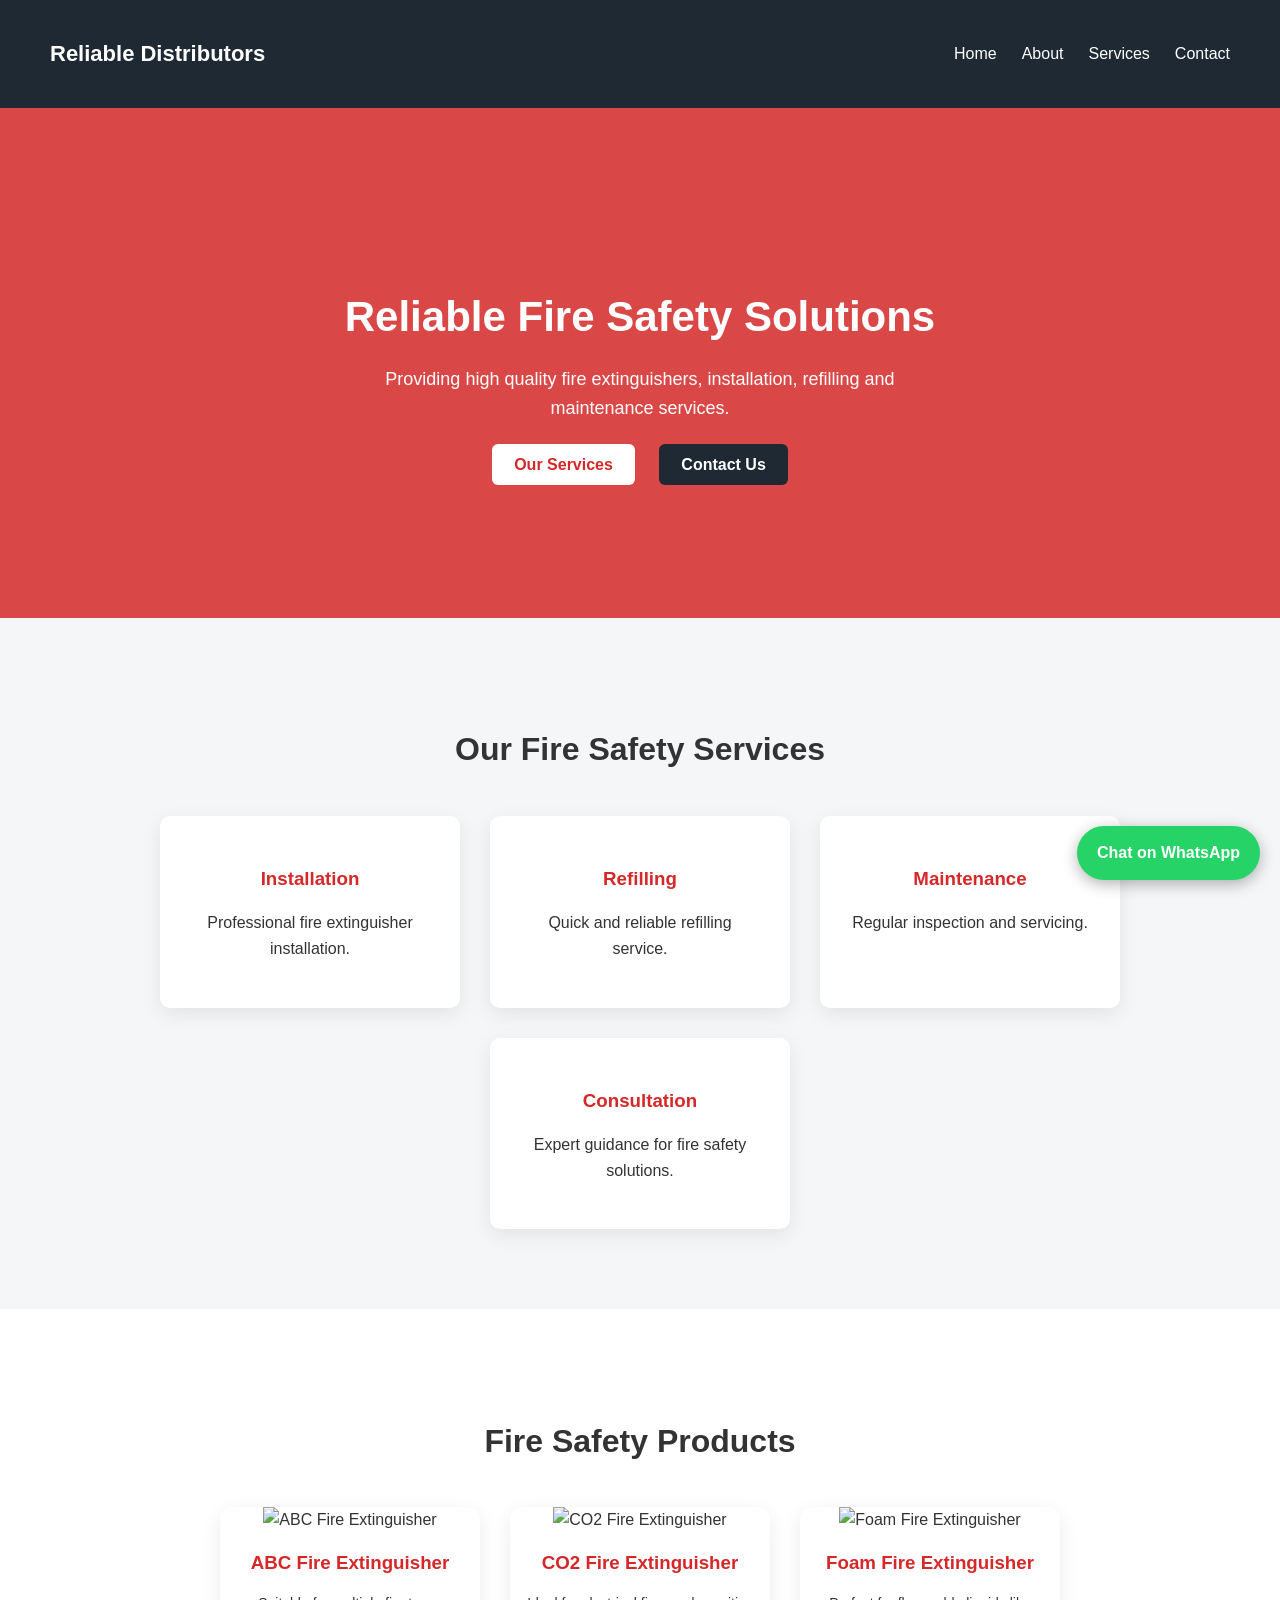
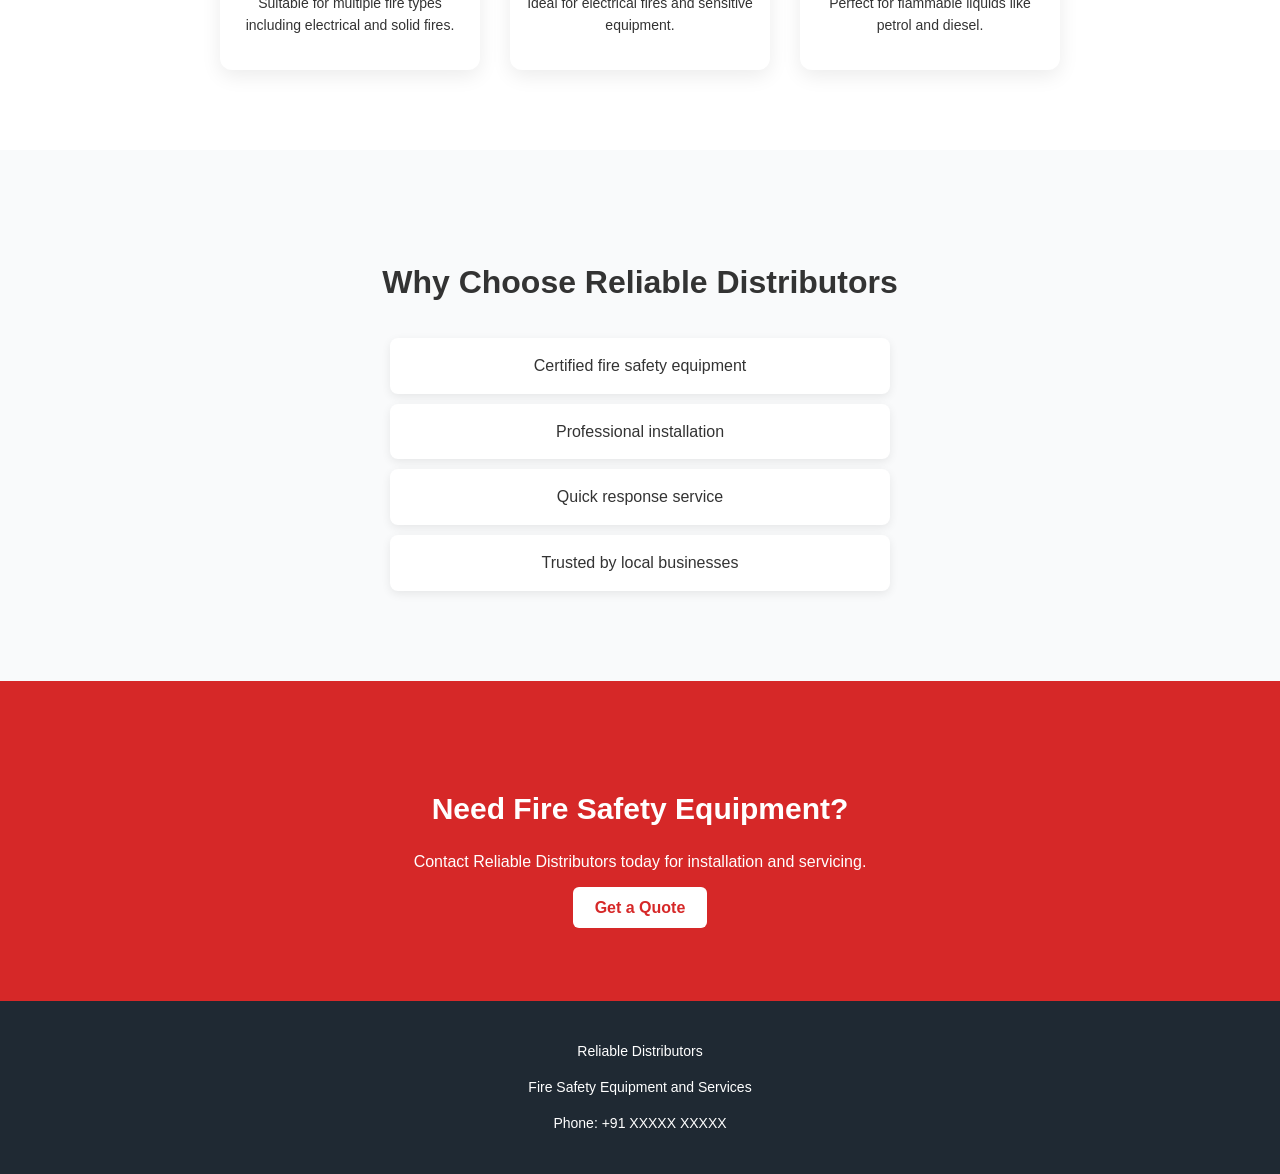
==== index.html @ 85c2b316 "Add files via upload" ====
<!DOCTYPE html>
<html lang="en">

<head>
    
<meta charset="UTF-8">
<meta name="viewport" content="width=device-width, initial-scale=1.0">
<title>Reliable Distributors</title>
<link rel="stylesheet" href="style.css">
</head>

<body>

<header>
<nav class="navbar">

<h2 class="logo">Reliable Distributors</h2>

<ul class="nav-links">
<li><a href="index.html">Home</a></li>
<li><a href="about.html">About</a></li>
<li><a href="services.html">Services</a></li>
<li><a href="contact.html">Contact</a></li>
</ul>

</nav>
</header>


<section class="hero">

<h1>Reliable Fire Safety Solutions</h1>

<p>
Providing high quality fire extinguishers, installation,
refilling and maintenance services.
</p>

<a href="services.html" class="btn">Our Services</a>
<a href="contact.html" class="btn2">Contact Us</a>

</section>


<section class="home-services">

<h2>Our Fire Safety Services</h2>

<div class="service-grid">

<div class="service-box">
<h3>Installation</h3>
<p>Professional fire extinguisher installation.</p>
</div>

<div class="service-box">
<h3>Refilling</h3>
<p>Quick and reliable refilling service.</p>
</div>

<div class="service-box">
<h3>Maintenance</h3>
<p>Regular inspection and servicing.</p>
</div>

<div class="service-box">
<h3>Consultation</h3>
<p>Expert guidance for fire safety solutions.</p>
</div>

</div>

</section>


<section class="featured-products">

<h2>Fire Safety Products</h2>

<div class="product-grid">

<div class="product-card">

<img src="images/abc.jpg" alt="ABC Fire Extinguisher">

<h3>ABC Fire Extinguisher</h3>

<p>Suitable for multiple fire types including electrical and solid fires.</p>

</div>


<div class="product-card">

<img src="images/co2.jpg" alt="CO2 Fire Extinguisher">

<h3>CO2 Fire Extinguisher</h3>

<p>Ideal for electrical fires and sensitive equipment.</p>

</div>


<div class="product-card">

<img src="images/foam.jpg" alt="Foam Fire Extinguisher">

<h3>Foam Fire Extinguisher</h3>

<p>Perfect for flammable liquids like petrol and diesel.</p>

</div>

</div>

</section>


<section class="why-us">

<h2>Why Choose Reliable Distributors</h2>

<ul>
<li>Certified fire safety equipment</li>
<li>Professional installation</li>
<li>Quick response service</li>
<li>Trusted by local businesses</li>
</ul>

</section>


<section class="cta">

<h2>Need Fire Safety Equipment?</h2>

<p>Contact Reliable Distributors today for installation and servicing.</p>

<a href="contact.html" class="btn">Get a Quote</a>

</section>


<footer>

<p>Reliable Distributors</p>
<p>Fire Safety Equipment and Services</p>
<p>Phone: +91 XXXXX XXXXX</p>

</footer>


<a href="https://wa.me/919415255752" class="whatsapp-btn">
Chat on WhatsApp
</a>

</body>
</html>
---- style.css ----
/* GENERAL */

body{
font-family: 'Segoe UI', Arial, sans-serif;
margin:0;
background:#f4f6f8;
color:#333;
line-height:1.6;
}

/* NAVBAR */

.navbar{
display:flex;
justify-content:space-between;
align-items:center;
padding:18px 50px;
background:#1f2933;
color:white;
}

.logo{
font-size:22px;
font-weight:bold;
}

.nav-links{
list-style:none;
display:flex;
gap:25px;
}

.nav-links a{
color:white;
text-decoration:none;
font-size:16px;
transition:0.3s;
}

.nav-links a:hover{
color:#ffb703;
}


/* HERO SECTION */

.hero{
text-align:center;
padding:140px 20px;
background:linear-gradient(rgba(214,40,40,0.85),rgba(214,40,40,0.85)),
url("images/fire-safety-banner.jpg");
background-size:cover;
background-position:center;
color:white;
}

.hero h1{
font-size:42px;
margin-bottom:15px;
}

.hero p{
font-size:18px;
max-width:600px;
margin:auto;
margin-bottom:30px;
}

/* BUTTONS */

.btn{
background:white;
color:#d62828;
padding:12px 22px;
text-decoration:none;
border-radius:6px;
margin:10px;
font-weight:600;
transition:0.3s;
}

.btn:hover{
background:#ffb703;
color:black;
}

.btn2{
background:#1f2933;
color:white;
padding:12px 22px;
text-decoration:none;
border-radius:6px;
margin:10px;
font-weight:600;
transition:0.3s;
}

.btn2:hover{
background:black;
}


/* SERVICES */

.home-services{
padding:80px 20px;
text-align:center;
}

.home-services h2{
font-size:32px;
margin-bottom:40px;
}

.service-grid{
display:flex;
justify-content:center;
flex-wrap:wrap;
gap:30px;
}

.service-box{
background:white;
padding:30px;
width:240px;
border-radius:10px;
box-shadow:0 6px 20px rgba(0,0,0,0.08);
transition:0.3s;
}

.service-box:hover{
transform:translateY(-8px);
box-shadow:0 10px 25px rgba(0,0,0,0.15);
}

.service-box h3{
color:#d62828;
margin-bottom:10px;
}


/* PRODUCTS */

.featured-products{
padding:80px 20px;
background:#ffffff;
text-align:center;
}

.featured-products h2{
font-size:32px;
margin-bottom:40px;
}

.product-grid{
display:flex;
justify-content:center;
flex-wrap:wrap;
gap:30px;
}

.product-card{
background:white;
width:260px;
border-radius:12px;
overflow:hidden;
box-shadow:0 6px 20px rgba(0,0,0,0.08);
transition:0.3s;
}

.product-card img{
width:100%;
height:200px;
object-fit:cover;
}

.product-card h3{
margin:15px 0 10px;
color:#d62828;
}

.product-card p{
padding:0 15px 20px;
font-size:14px;
}

.product-card:hover{
transform:translateY(-10px);
box-shadow:0 12px 30px rgba(0,0,0,0.18);
}


/* WHY US */

.why-us{
padding:80px 20px;
text-align:center;
background:#f9fafb;
}

.why-us h2{
font-size:32px;
margin-bottom:30px;
}

.why-us ul{
list-style:none;
padding:0;
max-width:500px;
margin:auto;
}

.why-us li{
background:white;
margin:10px 0;
padding:15px;
border-radius:8px;
box-shadow:0 3px 10px rgba(0,0,0,0.08);
}


/* CALL TO ACTION */

.cta{
background:#d62828;
color:white;
text-align:center;
padding:80px 20px;
}

.cta h2{
font-size:30px;
margin-bottom:10px;
}

.cta p{
margin-bottom:20px;
}


/* FOOTER */

footer{
background:#1f2933;
color:white;
text-align:center;
padding:25px;
font-size:14px;
}


/* WHATSAPP BUTTON */

.whatsapp-btn{
position:fixed;
bottom:20px;
right:20px;
background:#25D366;
color:white;
padding:14px 20px;
border-radius:30px;
text-decoration:none;
font-weight:bold;
box-shadow:0 4px 15px rgba(0,0,0,0.3);
transition:0.3s;
}

.whatsapp-btn:hover{
transform:scale(1.1);
}
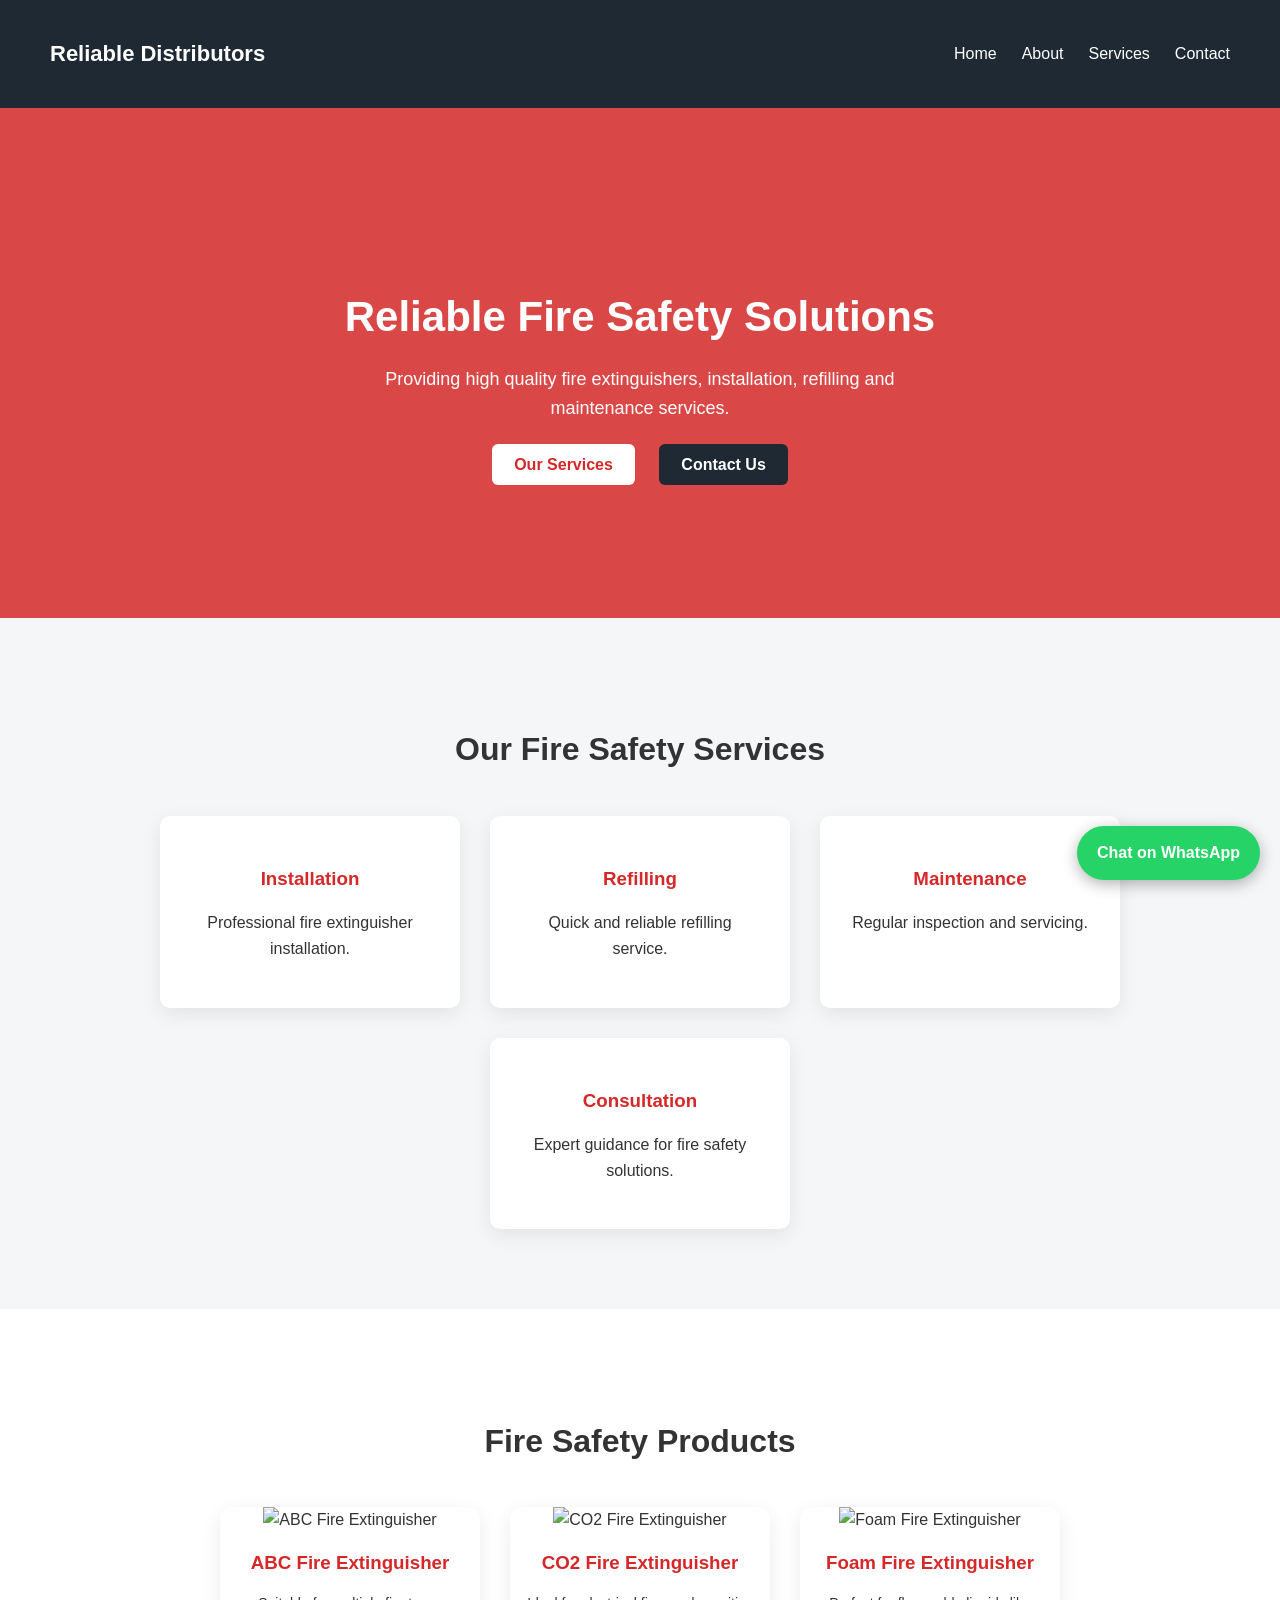
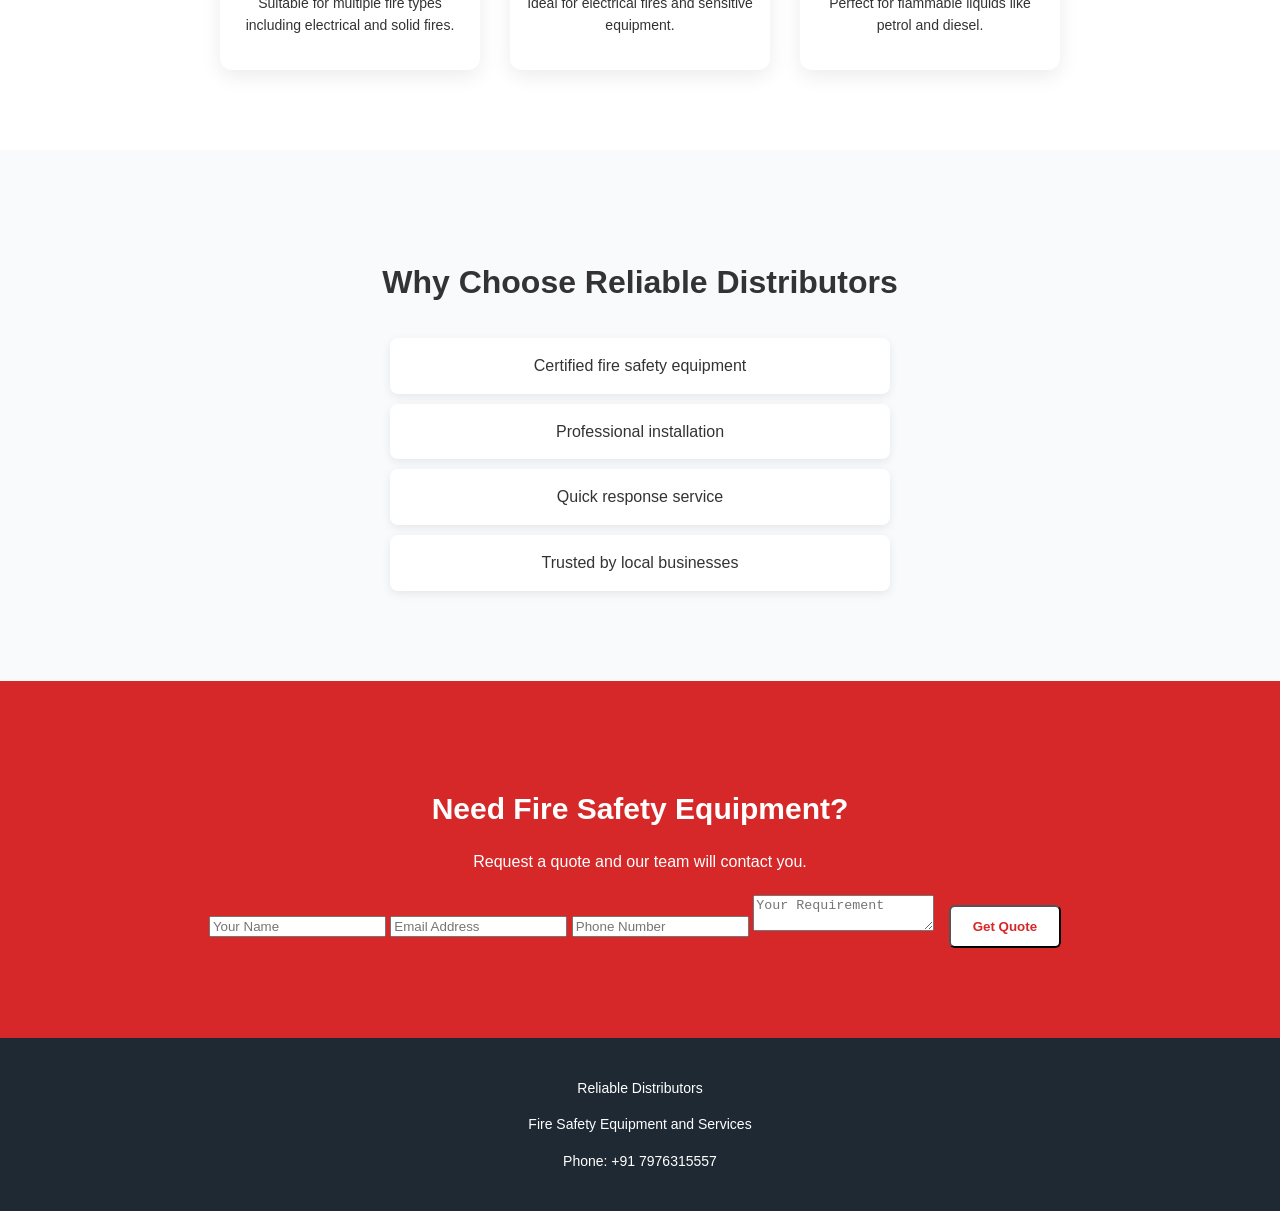
==== commit f15864ec: "Update index.html" ====
--- a/index.html
+++ b/index.html
@@ -7,6 +7,7 @@
 <meta name="viewport" content="width=device-width, initial-scale=1.0">
 <title>Reliable Distributors</title>
 <link rel="stylesheet" href="style.css">
+<link rel="stylesheet" href="https://cdnjs.cloudflare.com/ajax/libs/font-awesome/6.5.0/css/all.min.css">
 </head>
 
 <body>
@@ -120,6 +121,8 @@
 
 <h2>Why Choose Reliable Distributors</h2>
 
+
+
 <ul>
 <li>Certified fire safety equipment</li>
 <li>Professional installation</li>
@@ -133,26 +136,71 @@
 <section class="cta">
 
 <h2>Need Fire Safety Equipment?</h2>
-
-<p>Contact Reliable Distributors today for installation and servicing.</p>
-
-<a href="contact.html" class="btn">Get a Quote</a>
-
-</section>
+<p>Request a quote and our team will contact you.</p>
+
+<div class="quote-form">
+
+<form>
+
+<input type="text" placeholder="Your Name" required>
+
+<input type="email" placeholder="Email Address" required>
+
+<input type="tel" placeholder="Phone Number" required>
+
+<textarea placeholder="Your Requirement"></textarea>
+
+<button type="submit" class="btn">Get Quote</button>
+
+</form>
+
+</div>
+
+</section>
+
 
 
 <footer>
 
 <p>Reliable Distributors</p>
 <p>Fire Safety Equipment and Services</p>
-<p>Phone: +91 XXXXX XXXXX</p>
+<p>Phone: +91 7976315557</p>
 
 </footer>
 
 
-<a href="https://wa.me/919415255752" class="whatsapp-btn">
+<a href="https://wa.me/917976315557" class="whatsapp-btn">
 Chat on WhatsApp
 </a>
 
+
+<script>
+
+document.getElementById("quoteForm").addEventListener("submit", function(e){
+
+e.preventDefault();
+
+let name = document.getElementById("name").value;
+let phone = document.getElementById("phone").value;
+let message = document.getElementById("message").value;
+
+let whatsappMessage =
+"New Quote Request:%0A" +
+"Name: " + name + "%0A" +
+"Phone: " + phone + "%0A" +
+"Requirement: " + message;
+
+let whatsappURL =
+"https://wa.me/917976315557?text=" + whatsappMessage;
+
+window.open(whatsappURL, "_blank");
+
+});
+
+</script>
+
+
 </body>
 </html>
+
+
